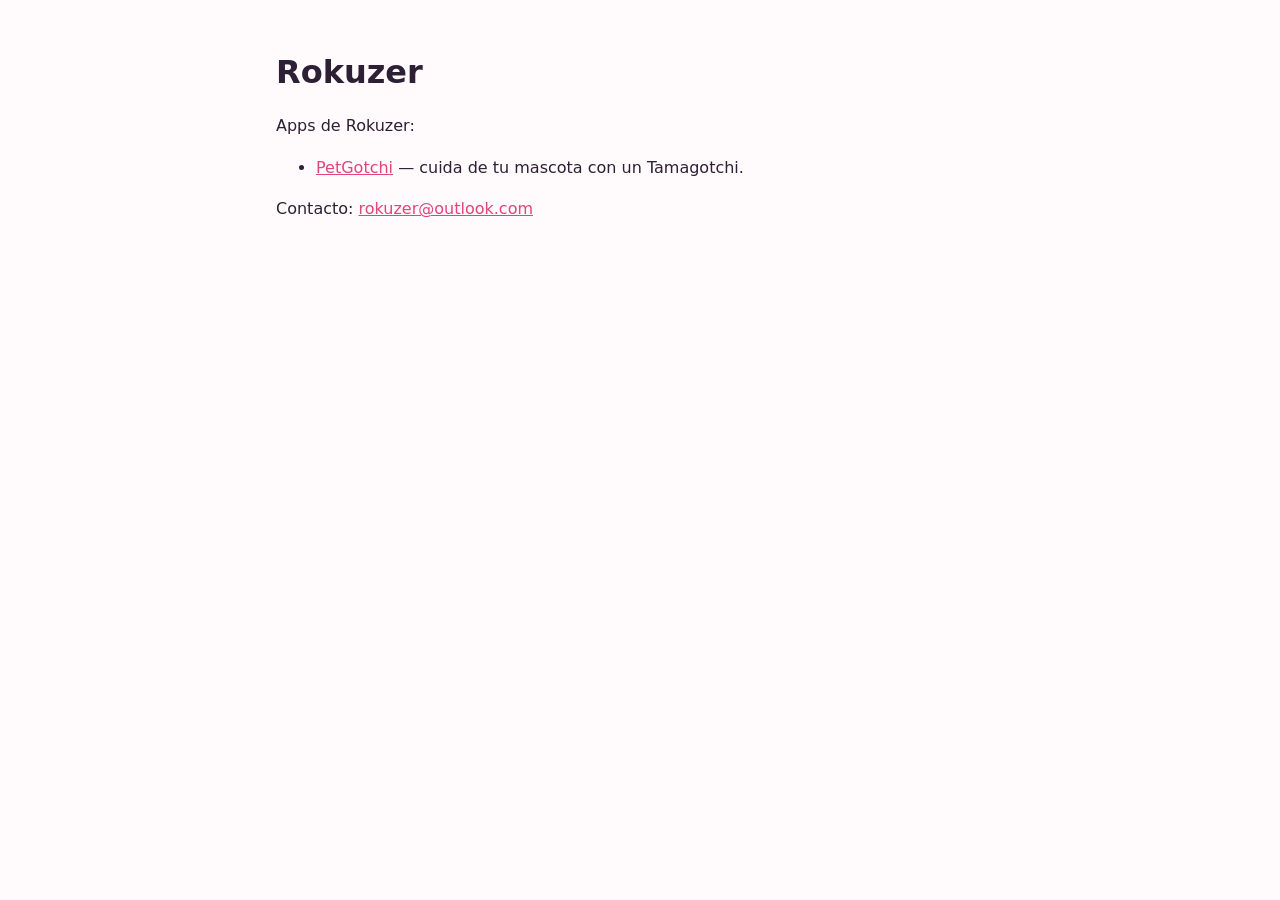
==== index.html @ ca83dddc "Web de Rokuzer: privacidad, eliminar cuenta y app-ads.txt de PetGotchi Co-Authored-By: Claude Opus 5" ====
<!doctype html>
<html lang="es">
<head>
<meta charset="utf-8">
<meta name="viewport" content="width=device-width, initial-scale=1">
<title>Rokuzer</title>
<link rel="stylesheet" href="style.css">
</head>
<body>
<main>
<h1>Rokuzer</h1>
<p>Apps de Rokuzer:</p>
<ul>
<li><a href="petgotchi/">PetGotchi</a> — cuida de tu mascota con un Tamagotchi.</li>
</ul>
<p>Contacto: <a href="mailto:rokuzer@outlook.com">rokuzer@outlook.com</a></p>
</main>
</body>
</html>
---- style.css ----
:root {
  --bg: #fffafb;
  --fg: #2e2034;
  --muted: #6b5d70;
  --accent: #e0457b;
  --line: #f0dce4;
}

@media (prefers-color-scheme: dark) {
  :root {
    --bg: #1d1621;
    --fg: #f3e9f0;
    --muted: #b8a9bd;
    --accent: #ff8fb4;
    --line: #3a2d40;
  }
}

* { box-sizing: border-box; }

body {
  margin: 0;
  background: var(--bg);
  color: var(--fg);
  font: 16px/1.6 system-ui, -apple-system, "Segoe UI", Roboto, sans-serif;
}

main {
  max-width: 760px;
  margin: 0 auto;
  padding: 32px 16px 64px;
}

h1 { line-height: 1.2; }
h2 { margin-top: 2em; font-size: 1.2rem; }
a { color: var(--accent); }
.meta, .back { color: var(--muted); font-size: 0.9rem; }

table {
  width: 100%;
  border-collapse: collapse;
  font-size: 0.95rem;
}
th, td {
  text-align: left;
  vertical-align: top;
  padding: 10px 8px;
  border-bottom: 1px solid var(--line);
}

.button {
  display: inline-block;
  padding: 10px 18px;
  border-radius: 999px;
  background: var(--accent);
  color: #fff;
  font-weight: 700;
  text-decoration: none;
}

@media (max-width: 560px) {
  table, thead, tbody, tr, th, td { display: block; }
  thead { display: none; }
  td:first-child { border-bottom: none; padding-bottom: 0; }
}
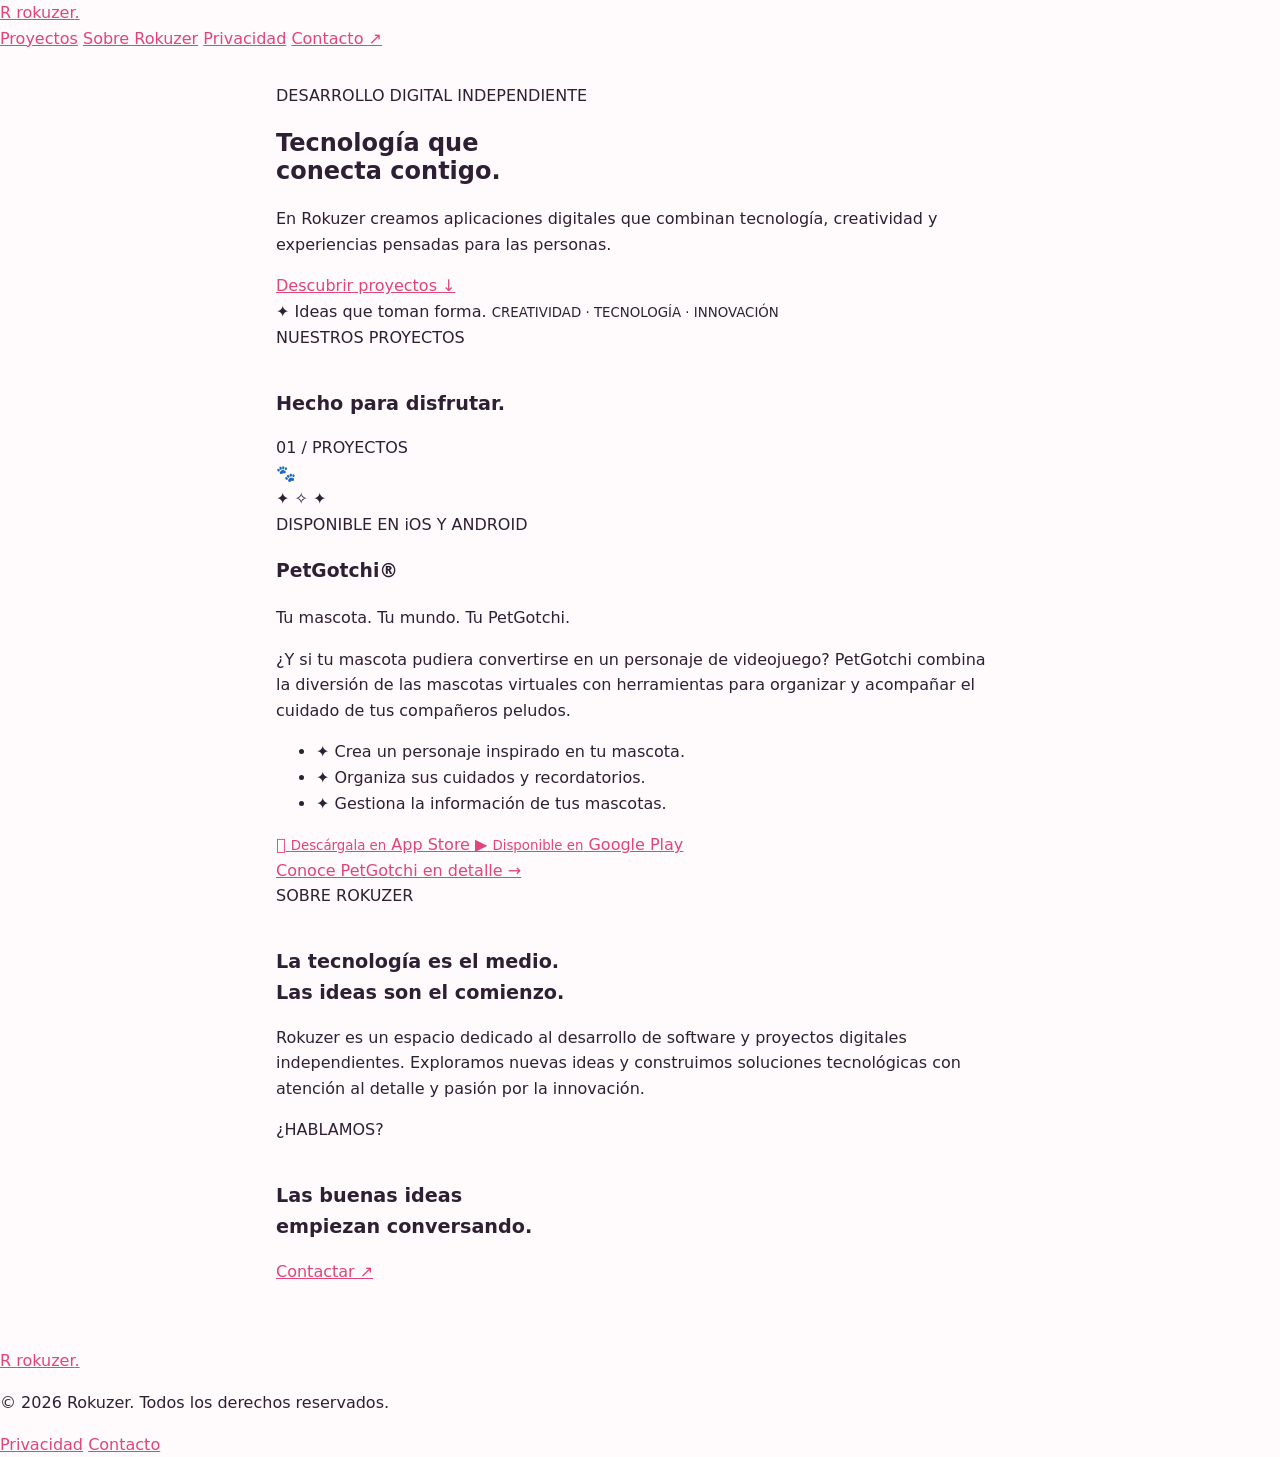
==== commit e4e9102e: "Enhance index.html with SEO metadata Added meta tags for SEO and updated page title." ====
--- a/index.html
+++ b/index.html
@@ -1,19 +1,189 @@
+
 <!doctype html>
 <html lang="es">
 <head>
-<meta charset="utf-8">
-<meta name="viewport" content="width=device-width, initial-scale=1">
-<title>Rokuzer</title>
-<link rel="stylesheet" href="style.css">
+  <meta charset="utf-8">
+  <meta name="viewport" content="width=device-width, initial-scale=1">
+
+  <title>Rokuzer — Aplicaciones y tecnología</title>
+  <meta name="description" content="Rokuzer desarrolla aplicaciones digitales. Descubre PetGotchi, tu mascota virtual y compañero para organizar sus cuidados.">
+  <meta name="theme-color" content="#10101c">
+
+  <meta property="og:title" content="Rokuzer — Tecnología con personalidad">
+  <meta property="og:description" content="Descubre PetGotchi, una nueva forma de cuidar y disfrutar de tu mascota.">
+  <meta property="og:type" content="website">
+  <meta property="og:url" content="https://rokuzer.github.io/">
+
+  <link rel="stylesheet" href="style.css">
 </head>
+
 <body>
-<main>
-<h1>Rokuzer</h1>
-<p>Apps de Rokuzer:</p>
-<ul>
-<li><a href="petgotchi/">PetGotchi</a> — cuida de tu mascota con un Tamagotchi.</li>
-</ul>
-<p>Contacto: <a href="mailto:rokuzer@outlook.com">rokuzer@outlook.com</a></p>
-</main>
+
+  <header class="header">
+    <a href="#" class="brand">
+      <span class="brand-icon">R</span>
+      <span>rokuzer<span class="dot">.</span></span>
+    </a>
+
+    <nav>
+      <a href="#proyectos">Proyectos</a>
+      <a href="#sobre-mi">Sobre Rokuzer</a>
+      <a href="petgotchi/privacidad/">Privacidad</a>
+      <a href="mailto:rokuzer@outlook.com" class="nav-contact">Contacto ↗</a>
+    </nav>
+  </header>
+
+  <main>
+
+    <section class="hero">
+      <div class="hero-content">
+        <span class="eyebrow">
+          <span class="status-dot"></span>
+          DESARROLLO DIGITAL INDEPENDIENTE
+        </span>
+
+        <h1>
+          Tecnología que<br>
+          <span class="gradient">conecta contigo.</span>
+        </h1>
+
+        <p>
+          En Rokuzer creamos aplicaciones digitales que combinan
+          tecnología, creatividad y experiencias pensadas para las personas.
+        </p>
+
+        <a href="#proyectos" class="primary-button">
+          Descubrir proyectos <span>↓</span>
+        </a>
+      </div>
+
+      <div class="hero-decoration">
+        <div class="orb orb-one"></div>
+        <div class="orb orb-two"></div>
+        <div class="hero-card">
+          <span class="hero-card-icon">✦</span>
+          <span>Ideas que toman forma.</span>
+          <small>CREATIVIDAD · TECNOLOGÍA · INNOVACIÓN</small>
+        </div>
+      </div>
+    </section>
+
+    <section class="projects section" id="proyectos">
+      <div class="section-heading">
+        <div>
+          <span class="eyebrow">NUESTROS PROYECTOS</span>
+          <h2>Hecho para disfrutar.</h2>
+        </div>
+        <span class="project-count">01 / PROYECTOS</span>
+      </div>
+
+      <article class="app-card">
+        <div class="app-visual">
+          <div class="pet-orbit orbit-a"></div>
+          <div class="pet-orbit orbit-b"></div>
+          <div class="pet-icon">🐾</div>
+          <span class="floating-star star-a">✦</span>
+          <span class="floating-star star-b">✧</span>
+          <span class="floating-star star-c">✦</span>
+        </div>
+
+        <div class="app-info">
+          <div class="app-label">
+            <span class="app-status"></span>
+            DISPONIBLE EN iOS Y ANDROID
+          </div>
+
+          <h3>PetGotchi<span>®</span></h3>
+
+          <p class="app-tagline">
+            Tu mascota. Tu mundo. Tu PetGotchi.
+          </p>
+
+          <p class="app-description">
+            ¿Y si tu mascota pudiera convertirse en un personaje
+            de videojuego? PetGotchi combina la diversión de las
+            mascotas virtuales con herramientas para organizar
+            y acompañar el cuidado de tus compañeros peludos.
+          </p>
+
+          <ul class="features">
+            <li>✦ Crea un personaje inspirado en tu mascota.</li>
+            <li>✦ Organiza sus cuidados y recordatorios.</li>
+            <li>✦ Gestiona la información de tus mascotas.</li>
+          </ul>
+
+          <div class="store-buttons">
+            <a
+              href="https://apps.apple.com/es/app/petgotchi/id6829313548"
+              class="store-button"
+              target="_blank"
+              rel="noopener noreferrer">
+              <span></span>
+              <span>
+                <small>Descárgala en</small>
+                App Store
+              </span>
+            </a>
+
+            <!-- Sustituir por la URL real de Google Play -->
+            <a
+              href="https://play.google.com/store/apps/details?id=TU_PACKAGE"
+              class="store-button"
+              target="_blank"
+              rel="noopener noreferrer">
+              <span>▶</span>
+              <span>
+                <small>Disponible en</small>
+                Google Play
+              </span>
+            </a>
+          </div>
+
+          <a href="petgotchi/" class="more-link">
+            Conoce PetGotchi en detalle →
+          </a>
+        </div>
+      </article>
+    </section>
+
+    <section class="about section" id="sobre-mi">
+      <span class="eyebrow">SOBRE ROKUZER</span>
+      <h2>La tecnología es el medio.<br>
+        <span class="gradient">Las ideas son el comienzo.</span>
+      </h2>
+      <p>
+        Rokuzer es un espacio dedicado al desarrollo de software
+        y proyectos digitales independientes. Exploramos nuevas
+        ideas y construimos soluciones tecnológicas con atención
+        al detalle y pasión por la innovación.
+      </p>
+    </section>
+
+    <section class="contact section">
+      <div>
+        <span class="eyebrow">¿HABLAMOS?</span>
+        <h2>Las buenas ideas<br>empiezan conversando.</h2>
+      </div>
+      <a href="mailto:rokuzer@outlook.com" class="primary-button">
+        Contactar ↗
+      </a>
+    </section>
+
+  </main>
+
+  <footer class="footer">
+    <a href="#" class="brand">
+      <span class="brand-icon">R</span>
+      <span>rokuzer<span class="dot">.</span></span>
+    </a>
+
+    <p>© 2026 Rokuzer. Todos los derechos reservados.</p>
+
+    <div class="footer-links">
+      <a href="petgotchi/privacidad/">Privacidad</a>
+      <a href="mailto:rokuzer@outlook.com">Contacto</a>
+    </div>
+  </footer>
+
 </body>
 </html>
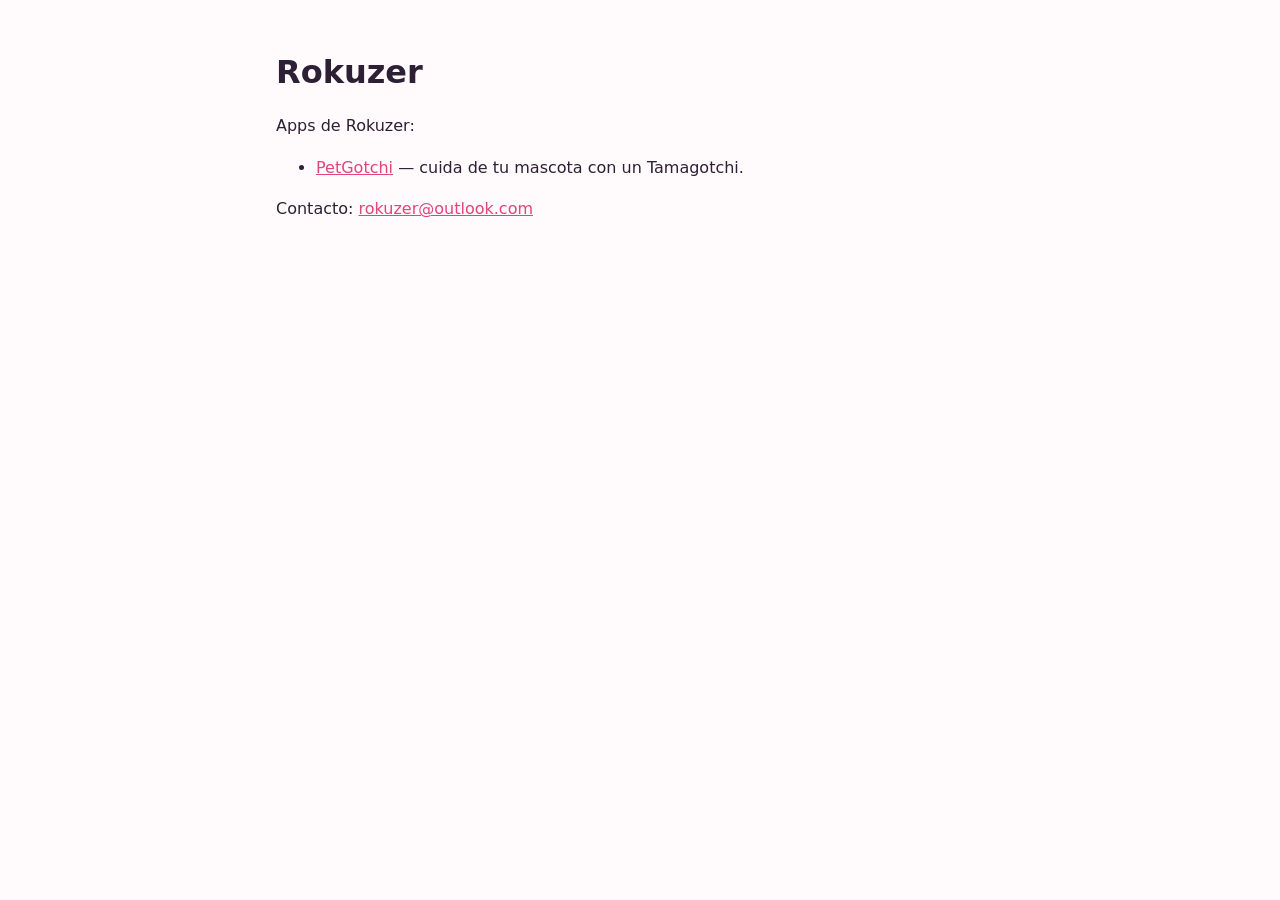
==== commit ee017af0: "Update index.html" ====
--- a/index.html
+++ b/index.html
@@ -1,189 +1,19 @@
-
 <!doctype html>
 <html lang="es">
 <head>
-  <meta charset="utf-8">
-  <meta name="viewport" content="width=device-width, initial-scale=1">
-
-  <title>Rokuzer — Aplicaciones y tecnología</title>
-  <meta name="description" content="Rokuzer desarrolla aplicaciones digitales. Descubre PetGotchi, tu mascota virtual y compañero para organizar sus cuidados.">
-  <meta name="theme-color" content="#10101c">
-
-  <meta property="og:title" content="Rokuzer — Tecnología con personalidad">
-  <meta property="og:description" content="Descubre PetGotchi, una nueva forma de cuidar y disfrutar de tu mascota.">
-  <meta property="og:type" content="website">
-  <meta property="og:url" content="https://rokuzer.github.io/">
-
-  <link rel="stylesheet" href="style.css">
+<meta charset="utf-8">
+<meta name="viewport" content="width=device-width, initial-scale=1">
+<title>Rokuzer</title>
+<link rel="stylesheet" href="style.css">
 </head>
-
 <body>
-
-  <header class="header">
-    <a href="#" class="brand">
-      <span class="brand-icon">R</span>
-      <span>rokuzer<span class="dot">.</span></span>
-    </a>
-
-    <nav>
-      <a href="#proyectos">Proyectos</a>
-      <a href="#sobre-mi">Sobre Rokuzer</a>
-      <a href="petgotchi/privacidad/">Privacidad</a>
-      <a href="mailto:rokuzer@outlook.com" class="nav-contact">Contacto ↗</a>
-    </nav>
-  </header>
-
-  <main>
-
-    <section class="hero">
-      <div class="hero-content">
-        <span class="eyebrow">
-          <span class="status-dot"></span>
-          DESARROLLO DIGITAL INDEPENDIENTE
-        </span>
-
-        <h1>
-          Tecnología que<br>
-          <span class="gradient">conecta contigo.</span>
-        </h1>
-
-        <p>
-          En Rokuzer creamos aplicaciones digitales que combinan
-          tecnología, creatividad y experiencias pensadas para las personas.
-        </p>
-
-        <a href="#proyectos" class="primary-button">
-          Descubrir proyectos <span>↓</span>
-        </a>
-      </div>
-
-      <div class="hero-decoration">
-        <div class="orb orb-one"></div>
-        <div class="orb orb-two"></div>
-        <div class="hero-card">
-          <span class="hero-card-icon">✦</span>
-          <span>Ideas que toman forma.</span>
-          <small>CREATIVIDAD · TECNOLOGÍA · INNOVACIÓN</small>
-        </div>
-      </div>
-    </section>
-
-    <section class="projects section" id="proyectos">
-      <div class="section-heading">
-        <div>
-          <span class="eyebrow">NUESTROS PROYECTOS</span>
-          <h2>Hecho para disfrutar.</h2>
-        </div>
-        <span class="project-count">01 / PROYECTOS</span>
-      </div>
-
-      <article class="app-card">
-        <div class="app-visual">
-          <div class="pet-orbit orbit-a"></div>
-          <div class="pet-orbit orbit-b"></div>
-          <div class="pet-icon">🐾</div>
-          <span class="floating-star star-a">✦</span>
-          <span class="floating-star star-b">✧</span>
-          <span class="floating-star star-c">✦</span>
-        </div>
-
-        <div class="app-info">
-          <div class="app-label">
-            <span class="app-status"></span>
-            DISPONIBLE EN iOS Y ANDROID
-          </div>
-
-          <h3>PetGotchi<span>®</span></h3>
-
-          <p class="app-tagline">
-            Tu mascota. Tu mundo. Tu PetGotchi.
-          </p>
-
-          <p class="app-description">
-            ¿Y si tu mascota pudiera convertirse en un personaje
-            de videojuego? PetGotchi combina la diversión de las
-            mascotas virtuales con herramientas para organizar
-            y acompañar el cuidado de tus compañeros peludos.
-          </p>
-
-          <ul class="features">
-            <li>✦ Crea un personaje inspirado en tu mascota.</li>
-            <li>✦ Organiza sus cuidados y recordatorios.</li>
-            <li>✦ Gestiona la información de tus mascotas.</li>
-          </ul>
-
-          <div class="store-buttons">
-            <a
-              href="https://apps.apple.com/es/app/petgotchi/id6829313548"
-              class="store-button"
-              target="_blank"
-              rel="noopener noreferrer">
-              <span></span>
-              <span>
-                <small>Descárgala en</small>
-                App Store
-              </span>
-            </a>
-
-            <!-- Sustituir por la URL real de Google Play -->
-            <a
-              href="https://play.google.com/store/apps/details?id=TU_PACKAGE"
-              class="store-button"
-              target="_blank"
-              rel="noopener noreferrer">
-              <span>▶</span>
-              <span>
-                <small>Disponible en</small>
-                Google Play
-              </span>
-            </a>
-          </div>
-
-          <a href="petgotchi/" class="more-link">
-            Conoce PetGotchi en detalle →
-          </a>
-        </div>
-      </article>
-    </section>
-
-    <section class="about section" id="sobre-mi">
-      <span class="eyebrow">SOBRE ROKUZER</span>
-      <h2>La tecnología es el medio.<br>
-        <span class="gradient">Las ideas son el comienzo.</span>
-      </h2>
-      <p>
-        Rokuzer es un espacio dedicado al desarrollo de software
-        y proyectos digitales independientes. Exploramos nuevas
-        ideas y construimos soluciones tecnológicas con atención
-        al detalle y pasión por la innovación.
-      </p>
-    </section>
-
-    <section class="contact section">
-      <div>
-        <span class="eyebrow">¿HABLAMOS?</span>
-        <h2>Las buenas ideas<br>empiezan conversando.</h2>
-      </div>
-      <a href="mailto:rokuzer@outlook.com" class="primary-button">
-        Contactar ↗
-      </a>
-    </section>
-
-  </main>
-
-  <footer class="footer">
-    <a href="#" class="brand">
-      <span class="brand-icon">R</span>
-      <span>rokuzer<span class="dot">.</span></span>
-    </a>
-
-    <p>© 2026 Rokuzer. Todos los derechos reservados.</p>
-
-    <div class="footer-links">
-      <a href="petgotchi/privacidad/">Privacidad</a>
-      <a href="mailto:rokuzer@outlook.com">Contacto</a>
-    </div>
-  </footer>
-
+<main>
+<h1>Rokuzer</h1>
+<p>Apps de Rokuzer:</p>
+<ul>
+<li><a href="petgotchi/">PetGotchi</a> — cuida de tu mascota con un Tamagotchi.</li>
+</ul>
+<p>Contacto: <a href="mailto:rokuzer@outlook.com">rokuzer@outlook.com</a></p>
+</main>
 </body>
 </html>
